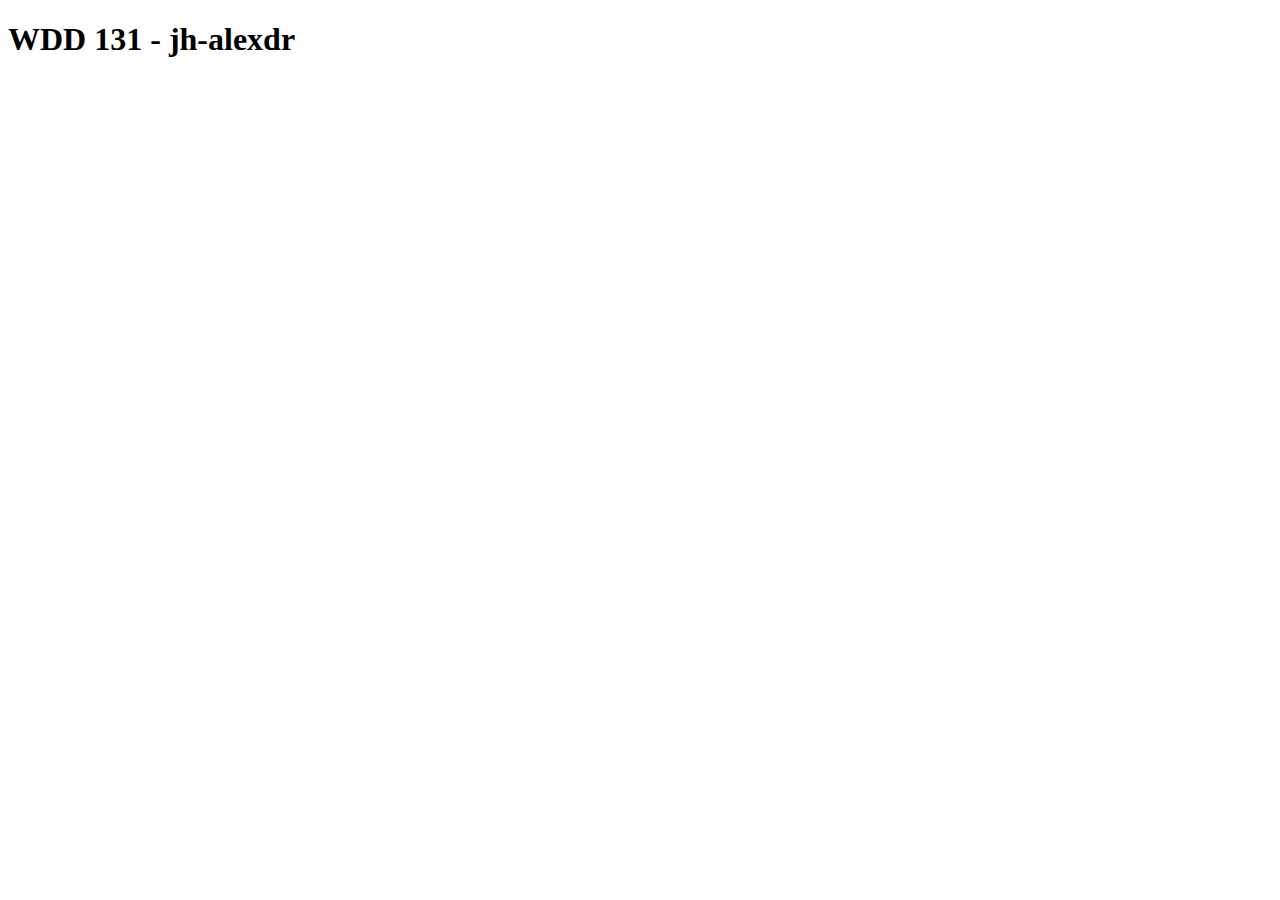
==== index.html @ 9bfdea67 "initial commit" ====
<!DOCTYPE html>
<html lang="en">
<head>
    <meta charset="UTF-8">
    <meta name="viewport" content="width=device-width, initial-scale=1.0">
    <title>WWDD 131</title>
</head>
<body>
    <h1>WDD 131 - jh-alexdr</h1>
    
</body>
</html>
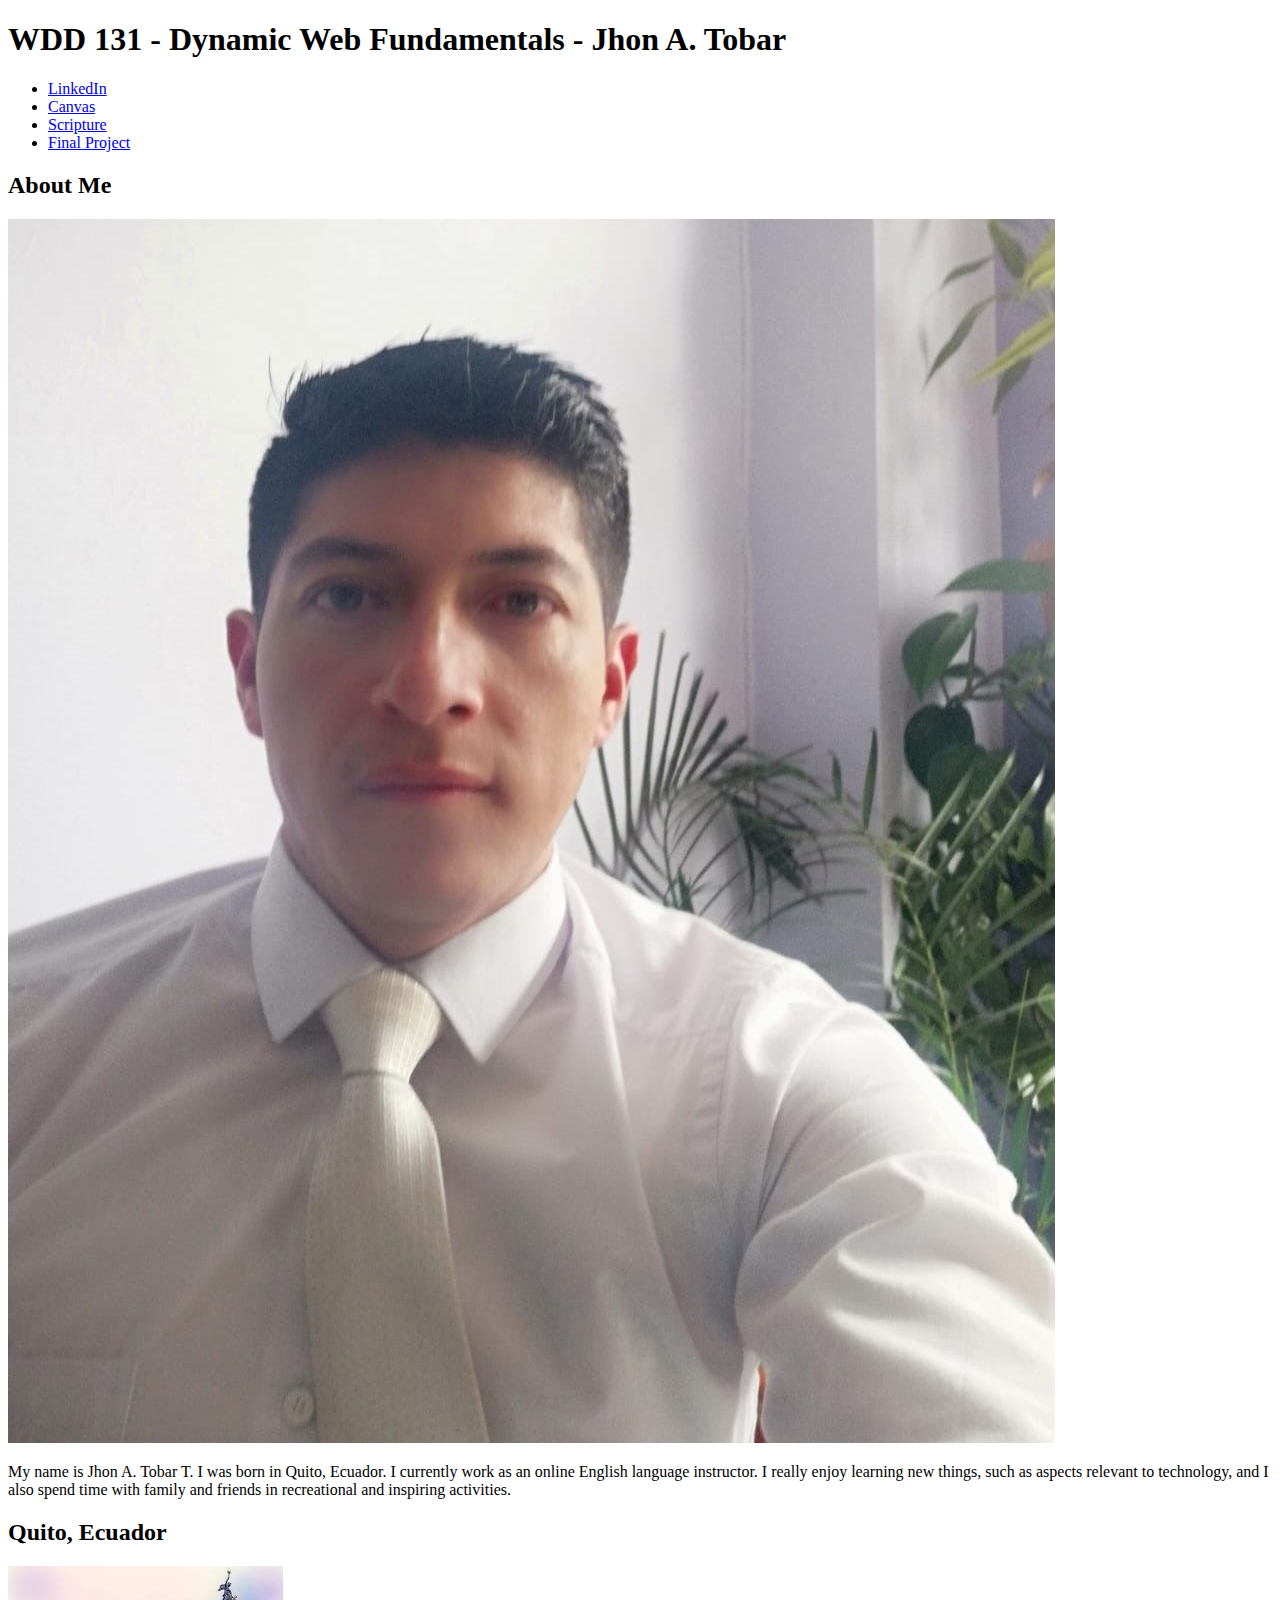
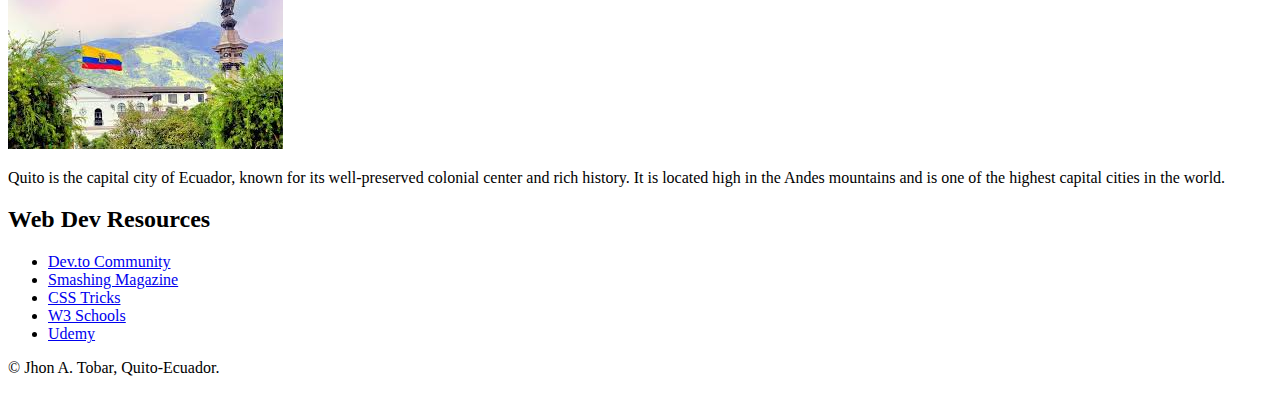
==== commit 4fa4d54a: "index" ====
--- a/index.html
+++ b/index.html
@@ -1,12 +1,64 @@
 <!DOCTYPE html>
 <html lang="en">
+
 <head>
     <meta charset="UTF-8">
     <meta name="viewport" content="width=device-width, initial-scale=1.0">
-    <title>WWDD 131</title>
+    <title>WDD 131 - Dynamic Web Fundamentals - Jhon A. Tobar</title>
+    <meta name="description"
+        content="WDD 131 - Dynamic Web Fundamentals - Jhon Tobar - Keyword summary of page content">
+    <meta name="author" content="Jhon A. Tobar">
 </head>
+
 <body>
-    <h1>WDD 131 - jh-alexdr</h1>
-    
+    <header>
+        <h1>WDD 131 - Dynamic Web Fundamentals - Jhon A. Tobar </h1>
+        <nav>
+            <ul>
+                <li><a href="www.linkedin.com/in/jhon-tobar-a0188b298">LinkedIn</a></li>
+                <li><a href="https://byupw.instructure.com/.">Canvas</a></li>
+                <li><a
+                        href="https://www.churchofjesuschrist.org/study/scriptures/bofm/2-ne/25?lang=eng&id=p26#p26">Scripture</a>
+                </li>
+                <li><a href="#">Final Project</a></li>
+            </ul>
+        </nav>
+    </header>
+    <main>
+        <section class="card">
+            <h2>About Me</h2>
+            <img src="images/LinkedIn Image.jpeg" alt="Jhon A. Tobar">
+            <p>My name is Jhon A. Tobar T. I was born in Quito, Ecuador. I currently work as an online English language
+                instructor. I
+                really enjoy learning new things, such as aspects relevant to technology, and I also spend time with
+                family and friends
+                in recreational and inspiring activities.</p>
+        </section>
+        <section class="card">
+            <h2>Quito, Ecuador</h2>
+            <img src="images/Quito-Ecuador.jpeg" alt="City">
+            <p>Quito is the capital city of Ecuador, known for its well-preserved colonial center and rich history. It
+                is located high in the Andes mountains and is one of the highest capital cities in the world.</p>
+        </section>
+        <section class="card">
+            <h2>Web Dev Resources</h2>
+            <ul>
+                <li><a href="https://dev.to">Dev.to Community</a></li>
+                <li><a href="https://www.smashingmagazine.com">Smashing Magazine</a></li>
+                <li><a href="https://css-tricks.com">CSS Tricks</a></li>
+                <li><a href="https://www.w3schools.com">W3 Schools</a></li>
+                <li><a href="https://www.udemy.com">Udemy</a></li>
+            </ul>
+        </section>
+    </main>
+    <footer>
+        <p>&copy; <span id="2025"></span> Jhon A. Tobar, Quito-Ecuador.</p>
+        <p id="lastModified"></p>
+    </footer>
+    <script>
+        document.getElementById('currentyear').textContent = new Date().getFullYear();
+        document.getElementById('lastModified').textContent = 'Last Modified: ' + document.lastModified;
+    </script>
 </body>
+
 </html>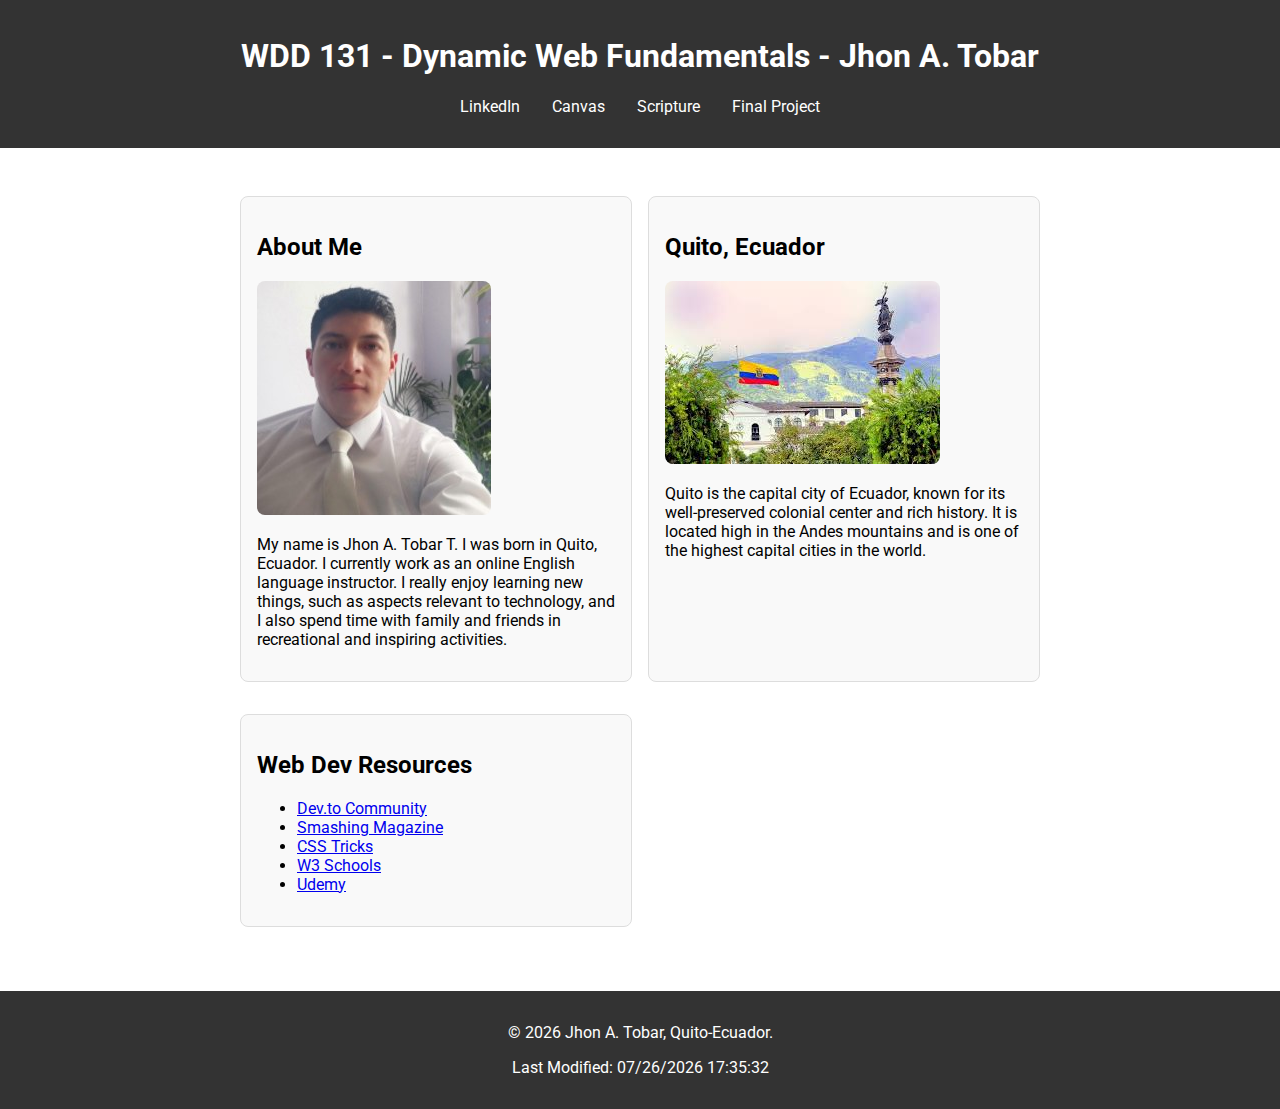
==== commit 275634dd: "index" ====
--- a/index.html
+++ b/index.html
@@ -8,6 +8,9 @@
     <meta name="description"
         content="WDD 131 - Dynamic Web Fundamentals - Jhon Tobar - Keyword summary of page content">
     <meta name="author" content="Jhon A. Tobar">
+    <link rel="stylesheet" href="base.css">
+    <link href="https://fonts.googleapis.com/css2?family=Roboto:wght@400;700&display=swap" rel="stylesheet">
+    <script src="getdates.js" defer></script>
 </head>
 
 <body>
@@ -52,13 +55,9 @@
         </section>
     </main>
     <footer>
-        <p>&copy; <span id="2025"></span> Jhon A. Tobar, Quito-Ecuador.</p>
+        <p>&copy; <span id="currentyear"></span> Jhon A. Tobar, Quito-Ecuador.</p>
         <p id="lastModified"></p>
     </footer>
-    <script>
-        document.getElementById('currentyear').textContent = new Date().getFullYear();
-        document.getElementById('lastModified').textContent = 'Last Modified: ' + document.lastModified;
-    </script>
 </body>
 
 </html>--- a/base.css
+++ b/base.css
@@ -0,0 +1,72 @@
+body {
+    font-family: 'Roboto', sans-serif;
+    margin: 0;
+    padding: 0;
+    box-sizing: border-box;
+}
+
+header {
+    background-color: #333;
+    color: #fff;
+    padding: 1rem;
+    text-align: center;
+}
+
+nav ul {
+    display: flex;
+    justify-content: center;
+    list-style: none;
+    padding: 0;
+}
+
+nav ul li {
+    margin: 0 1rem;
+}
+
+nav ul li a {
+    color: #fff;
+    text-decoration: none;
+    transition: color 0.3s;
+}
+
+nav ul li a:hover {
+    color: #ff6347;
+}
+
+main {
+    max-width: 800px;
+    margin: 2rem auto;
+    padding: 1rem;
+}
+
+.card {
+    background-color: #f9f9f9;
+    border: 1px solid #ddd;
+    border-radius: 8px;
+    padding: 1rem;
+    margin-bottom: 1rem;
+}
+
+.card img {
+    max-width: 100%;
+    border-radius: 8px;
+}
+
+main {
+    display: grid;
+    grid-template-columns: 1fr;
+    gap: 1rem;
+}
+
+@media (min-width: 600px) {
+    main {
+        grid-template-columns: 1fr 1fr;
+    }
+}
+
+footer {
+    background-color: #333;
+    color: #fff;
+    text-align: center;
+    padding: 1rem;
+}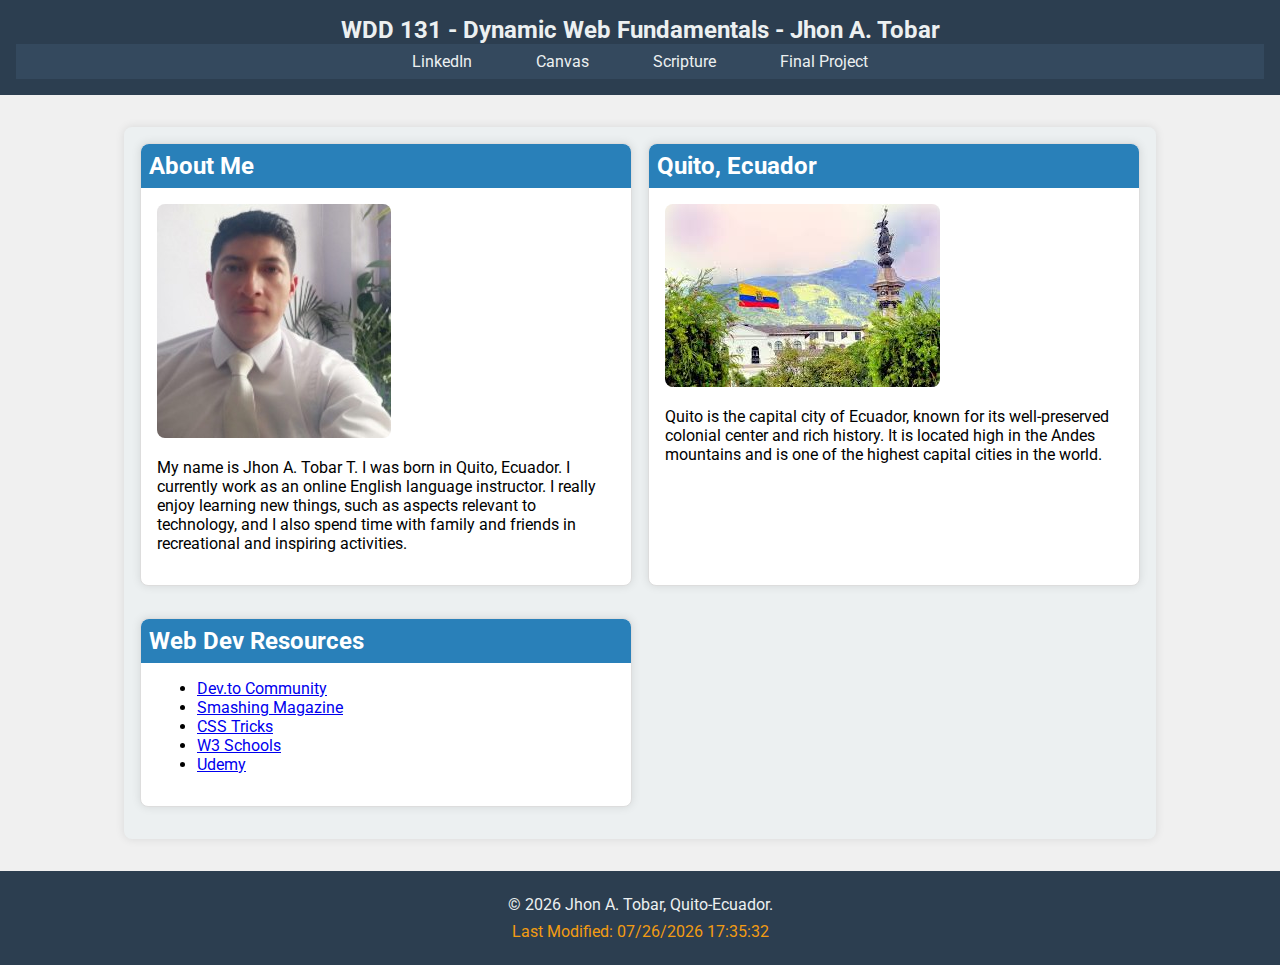
==== commit 3ddcd348: "index" ====
--- a/index.html
+++ b/index.html
@@ -18,7 +18,7 @@
         <h1>WDD 131 - Dynamic Web Fundamentals - Jhon A. Tobar </h1>
         <nav>
             <ul>
-                <li><a href="www.linkedin.com/in/jhon-tobar-a0188b298">LinkedIn</a></li>
+                <li><a href="https://www.linkedin.com/in/jhon-tobar-a0188b298/">LinkedIn</a></li>
                 <li><a href="https://byupw.instructure.com/.">Canvas</a></li>
                 <li><a
                         href="https://www.churchofjesuschrist.org/study/scriptures/bofm/2-ne/25?lang=eng&id=p26#p26">Scripture</a>
--- a/base.css
+++ b/base.css
@@ -3,13 +3,19 @@
     margin: 0;
     padding: 0;
     box-sizing: border-box;
+    background-color: #f0f0f0;
 }
 
 header {
-    background-color: #333;
-    color: #fff;
+    background-color: #2c3e50;
+    color: #ecf0f1;
     padding: 1rem;
     text-align: center;
+}
+
+header h1 {
+    margin: 0;
+    font-size: 1.5rem;
 }
 
 nav ul {
@@ -17,6 +23,8 @@
     justify-content: center;
     list-style: none;
     padding: 0;
+    background-color: #34495e;
+    margin: 0;
 }
 
 nav ul li {
@@ -24,27 +32,41 @@
 }
 
 nav ul li a {
-    color: #fff;
+    color: #ecf0f1;
     text-decoration: none;
-    transition: color 0.3s;
+    padding: 0.5rem 1rem;
+    display: block;
+    transition: background-color 0.3s;
 }
 
 nav ul li a:hover {
-    color: #ff6347;
+    background-color: #1abc9c;
 }
 
 main {
-    max-width: 800px;
+    max-width: 1000px;
     margin: 2rem auto;
     padding: 1rem;
+    background-color: #ecf0f1;
+    border-radius: 8px;
+    box-shadow: 0 0 10px rgba(0, 0, 0, 0.1);
 }
 
 .card {
-    background-color: #f9f9f9;
+    background-color: #fff;
     border: 1px solid #ddd;
     border-radius: 8px;
     padding: 1rem;
     margin-bottom: 1rem;
+    box-shadow: 0 0 10px rgba(0, 0, 0, 0.1);
+}
+
+.card h2 {
+    background-color: #2980b9;
+    color: #fff;
+    padding: 0.5rem;
+    border-radius: 8px 8px 0 0;
+    margin: -1rem -1rem 1rem -1rem;
 }
 
 .card img {
@@ -65,8 +87,17 @@
 }
 
 footer {
-    background-color: #333;
-    color: #fff;
+    background-color: #2c3e50;
+    color: #ecf0f1;
     text-align: center;
     padding: 1rem;
+    margin-top: 2rem;
+}
+
+footer p {
+    margin: 0.5rem 0;
+}
+
+footer p#lastModified {
+    color: #f39c12;
 }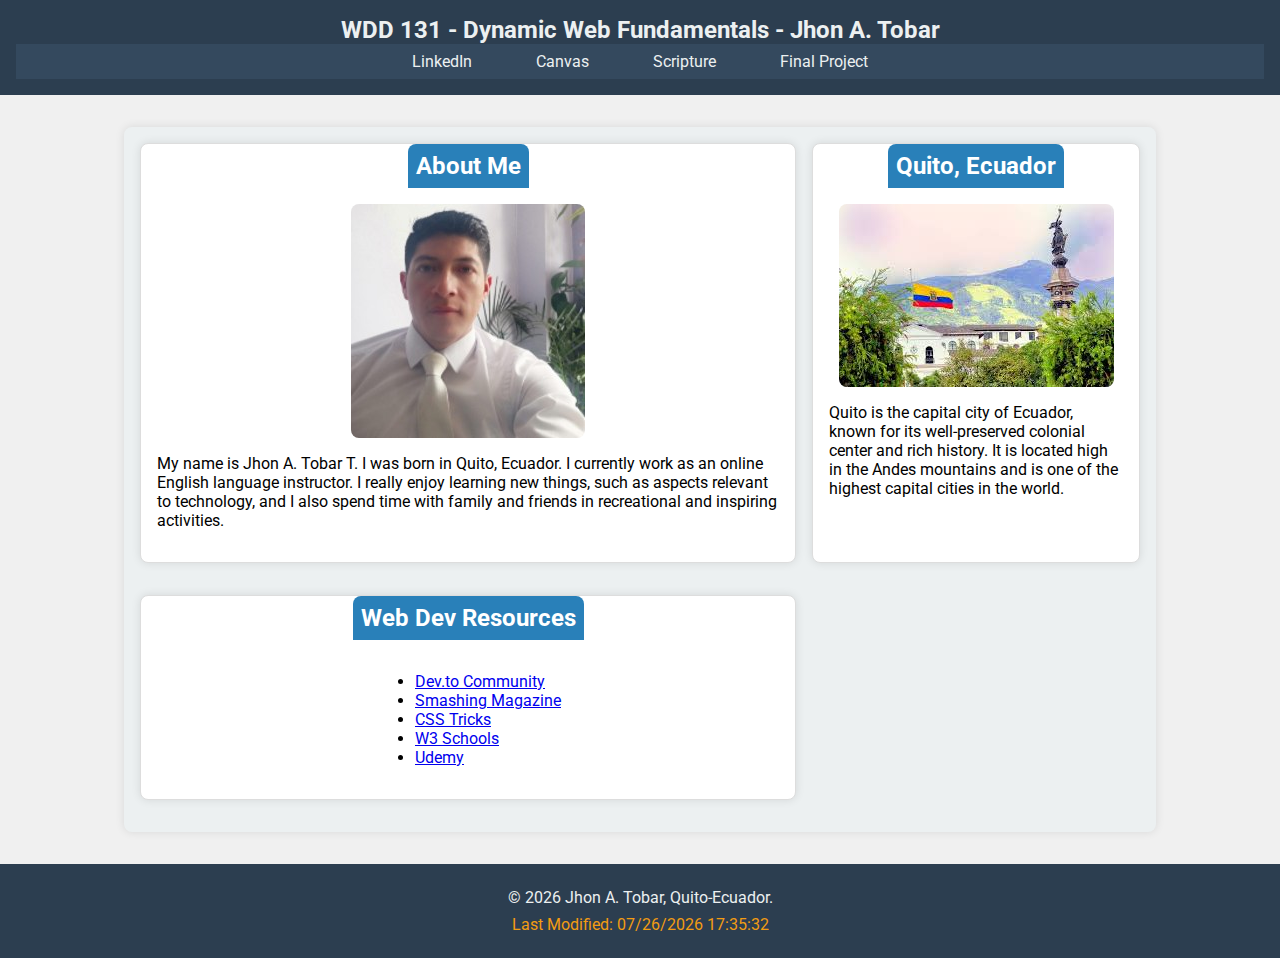
==== commit e98fecf8: "index" ====
--- a/index.html
+++ b/index.html
@@ -30,7 +30,7 @@
     <main>
         <section class="card">
             <h2>About Me</h2>
-            <img src="images/LinkedIn Image.jpeg" alt="Jhon A. Tobar">
+            <img src="images/LinkedIn.jpeg" alt="Jhon A. Tobar">
             <p>My name is Jhon A. Tobar T. I was born in Quito, Ecuador. I currently work as an online English language
                 instructor. I
                 really enjoy learning new things, such as aspects relevant to technology, and I also spend time with
--- a/base.css
+++ b/base.css
@@ -44,6 +44,9 @@
 }
 
 main {
+    display: grid;
+    grid-template-columns: 1fr;
+    gap: 1rem;
     max-width: 1000px;
     margin: 2rem auto;
     padding: 1rem;
@@ -53,6 +56,9 @@
 }
 
 .card {
+    display: flex;
+    flex-direction: column;
+    align-items: center;
     background-color: #fff;
     border: 1px solid #ddd;
     border-radius: 8px;
@@ -62,6 +68,7 @@
 }
 
 .card h2 {
+    text-align: center;
     background-color: #2980b9;
     color: #fff;
     padding: 0.5rem;
@@ -74,15 +81,26 @@
     border-radius: 8px;
 }
 
-main {
-    display: grid;
-    grid-template-columns: 1fr;
-    gap: 1rem;
+.about-me,
+.quito-ecuador {
+    display: flex;
+    justify-content: space-between;
+    align-items: center;
+}
+
+.about-me img {
+    order: 2;
+    margin-left: 1rem;
+}
+
+.quito-ecuador img {
+    order: 1;
+    margin-right: 1rem;
 }
 
 @media (min-width: 600px) {
     main {
-        grid-template-columns: 1fr 1fr;
+        grid-template-columns: 2fr 1fr;
     }
 }
 
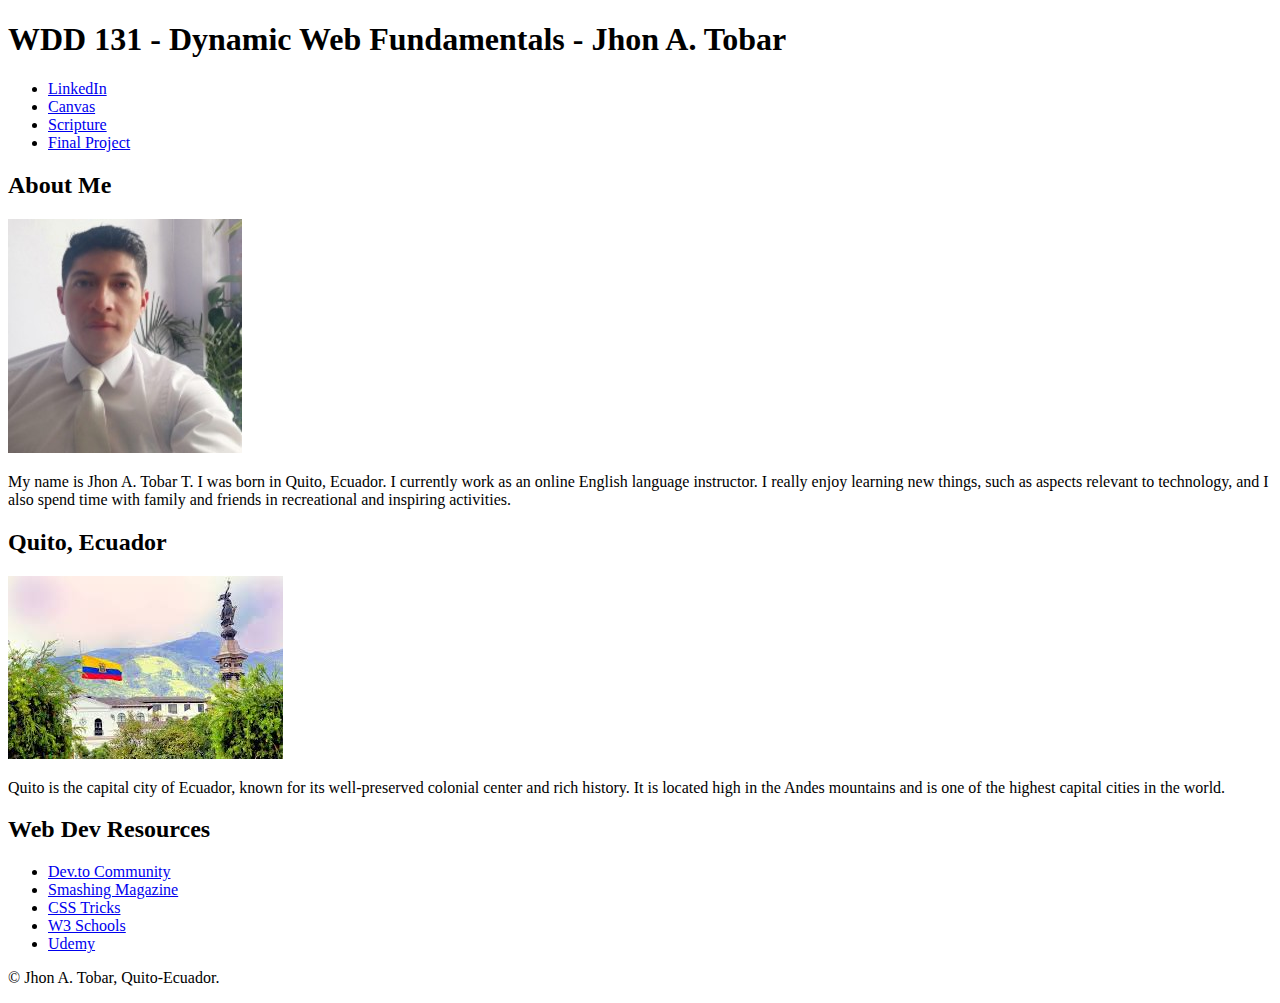
==== commit 1463fdc0: "index" ====
--- a/index.html
+++ b/index.html
@@ -8,9 +8,9 @@
     <meta name="description"
         content="WDD 131 - Dynamic Web Fundamentals - Jhon Tobar - Keyword summary of page content">
     <meta name="author" content="Jhon A. Tobar">
-    <link rel="stylesheet" href="base.css">
+    <link rel="stylesheet" href="styles/base.css">
     <link href="https://fonts.googleapis.com/css2?family=Roboto:wght@400;700&display=swap" rel="stylesheet">
-    <script src="getdates.js" defer></script>
+    <script src="scripts/getdates.js" defer></script>
 </head>
 
 <body>
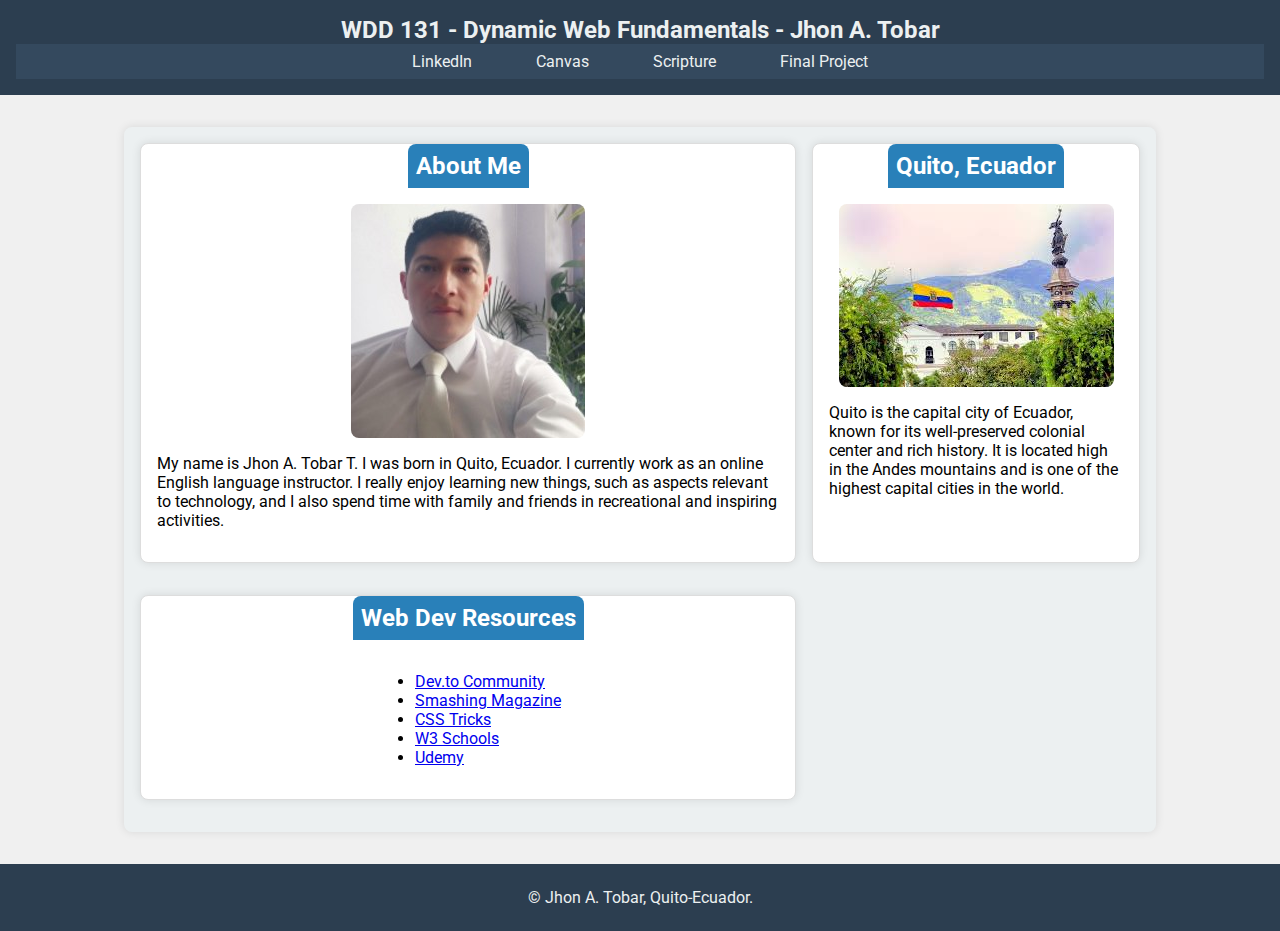
==== commit a59f07ca: "index" ====
--- a/index.html
+++ b/index.html
@@ -8,7 +8,7 @@
     <meta name="description"
         content="WDD 131 - Dynamic Web Fundamentals - Jhon Tobar - Keyword summary of page content">
     <meta name="author" content="Jhon A. Tobar">
-    <link rel="stylesheet" href="styles/base.css">
+    <link rel="stylesheet" href="base.css">
     <link href="https://fonts.googleapis.com/css2?family=Roboto:wght@400;700&display=swap" rel="stylesheet">
     <script src="scripts/getdates.js" defer></script>
 </head>
--- a/base.css
+++ b/base.css
@@ -0,0 +1,121 @@
+body {
+    font-family: 'Roboto', sans-serif;
+    margin: 0;
+    padding: 0;
+    box-sizing: border-box;
+    background-color: #f0f0f0;
+}
+
+header {
+    background-color: #2c3e50;
+    color: #ecf0f1;
+    padding: 1rem;
+    text-align: center;
+}
+
+header h1 {
+    margin: 0;
+    font-size: 1.5rem;
+}
+
+nav ul {
+    display: flex;
+    justify-content: center;
+    list-style: none;
+    padding: 0;
+    background-color: #34495e;
+    margin: 0;
+}
+
+nav ul li {
+    margin: 0 1rem;
+}
+
+nav ul li a {
+    color: #ecf0f1;
+    text-decoration: none;
+    padding: 0.5rem 1rem;
+    display: block;
+    transition: background-color 0.3s;
+}
+
+nav ul li a:hover {
+    background-color: #1abc9c;
+}
+
+main {
+    display: grid;
+    grid-template-columns: 1fr;
+    gap: 1rem;
+    max-width: 1000px;
+    margin: 2rem auto;
+    padding: 1rem;
+    background-color: #ecf0f1;
+    border-radius: 8px;
+    box-shadow: 0 0 10px rgba(0, 0, 0, 0.1);
+}
+
+.card {
+    display: flex;
+    flex-direction: column;
+    align-items: center;
+    background-color: #fff;
+    border: 1px solid #ddd;
+    border-radius: 8px;
+    padding: 1rem;
+    margin-bottom: 1rem;
+    box-shadow: 0 0 10px rgba(0, 0, 0, 0.1);
+}
+
+.card h2 {
+    text-align: center;
+    background-color: #2980b9;
+    color: #fff;
+    padding: 0.5rem;
+    border-radius: 8px 8px 0 0;
+    margin: -1rem -1rem 1rem -1rem;
+}
+
+.card img {
+    max-width: 100%;
+    border-radius: 8px;
+}
+
+.about-me,
+.quito-ecuador {
+    display: flex;
+    justify-content: space-between;
+    align-items: center;
+}
+
+.about-me img {
+    order: 2;
+    margin-left: 1rem;
+}
+
+.quito-ecuador img {
+    order: 1;
+    margin-right: 1rem;
+}
+
+@media (min-width: 600px) {
+    main {
+        grid-template-columns: 2fr 1fr;
+    }
+}
+
+footer {
+    background-color: #2c3e50;
+    color: #ecf0f1;
+    text-align: center;
+    padding: 1rem;
+    margin-top: 2rem;
+}
+
+footer p {
+    margin: 0.5rem 0;
+}
+
+footer p#lastModified {
+    color: #f39c12;
+}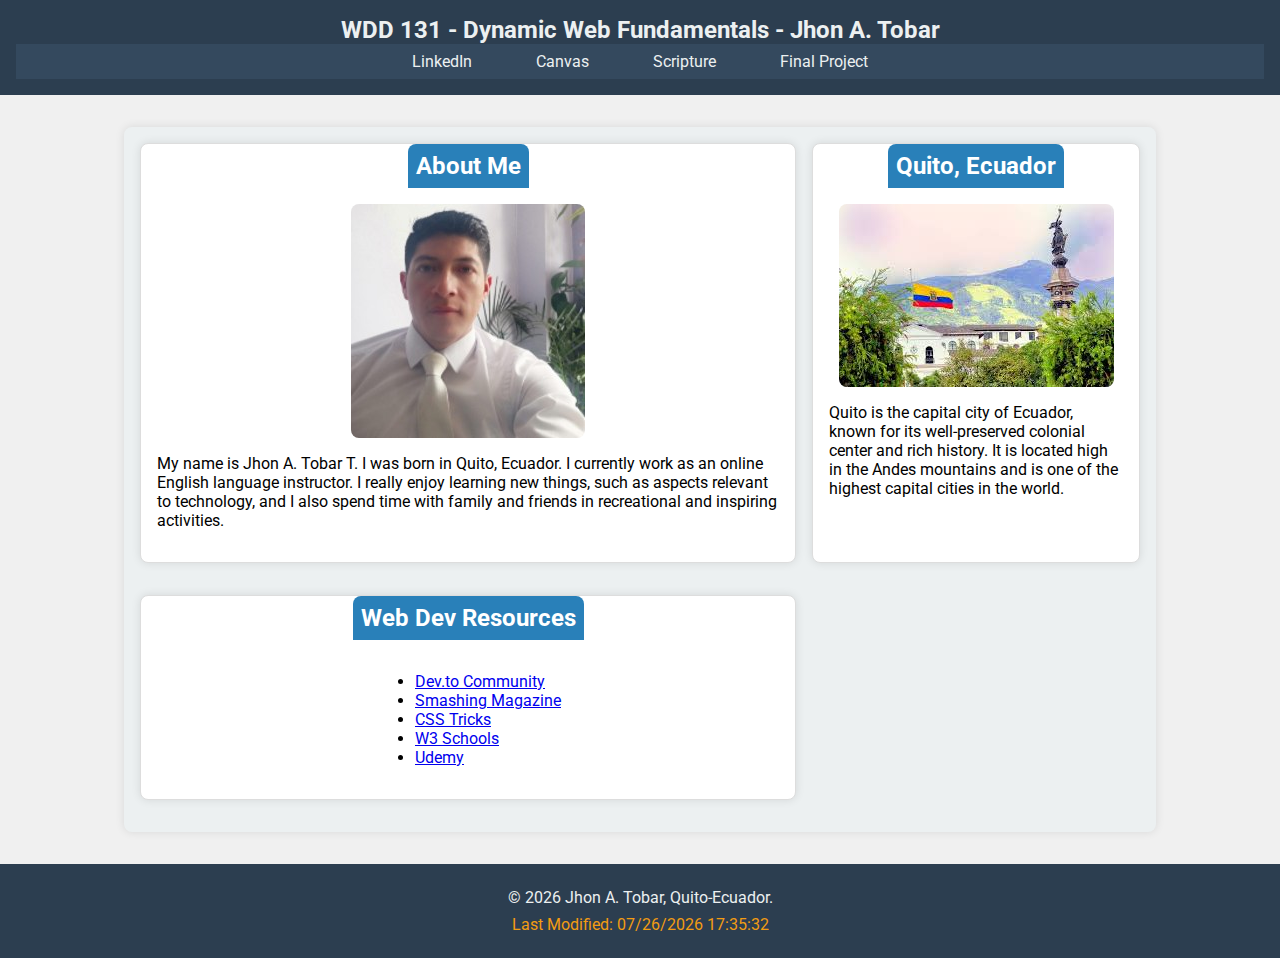
==== commit fe34c047: "index" ====
--- a/index.html
+++ b/index.html
@@ -10,7 +10,7 @@
     <meta name="author" content="Jhon A. Tobar">
     <link rel="stylesheet" href="base.css">
     <link href="https://fonts.googleapis.com/css2?family=Roboto:wght@400;700&display=swap" rel="stylesheet">
-    <script src="scripts/getdates.js" defer></script>
+    <script src="getdates.js" defer></script>
 </head>
 
 <body>
